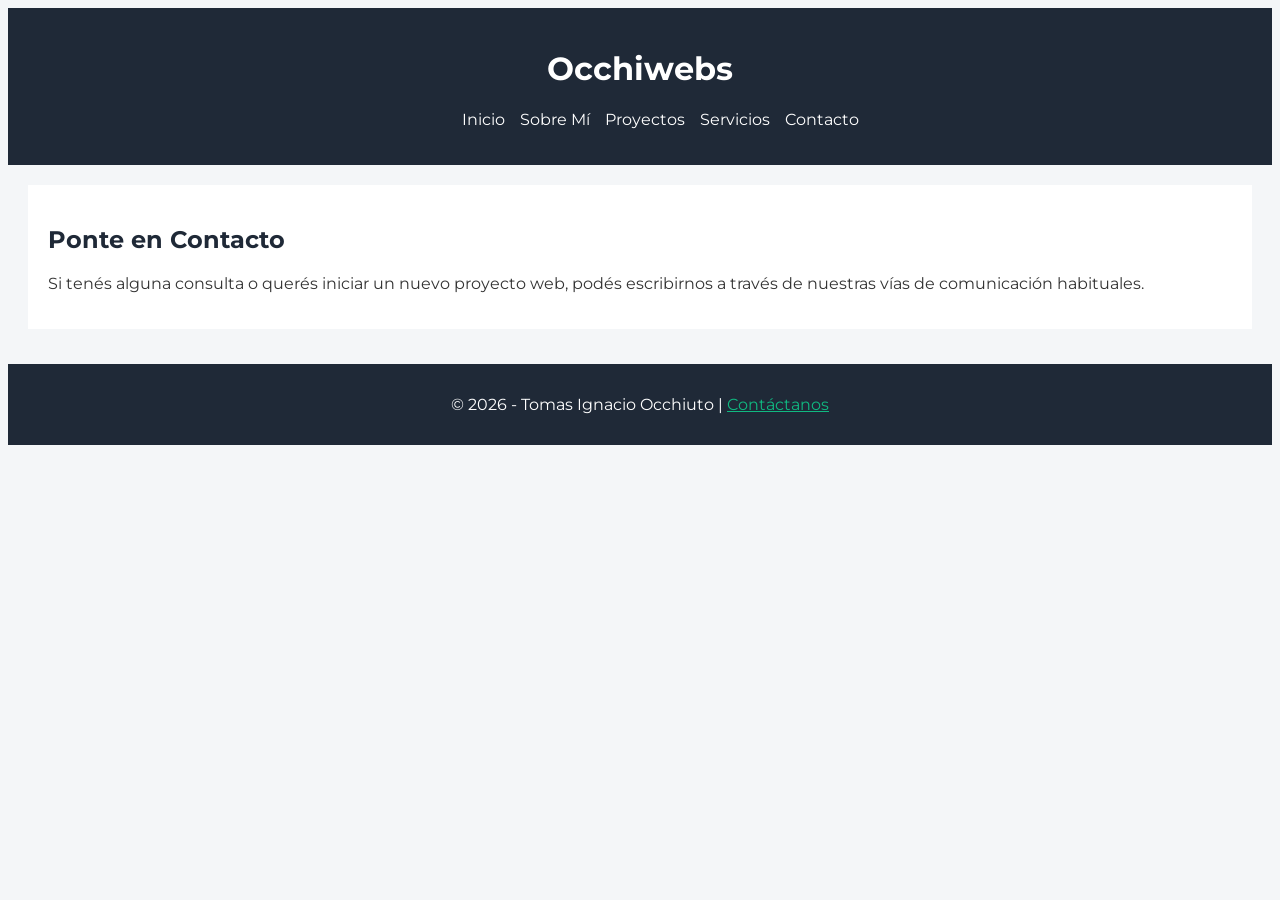
==== pages/contacto.html @ d2f008bd "Add files via upload" ====
<!DOCTYPE html>
<html lang="es">
<head>
    <meta charset="UTF-8">
    <title>Contacto - Occhiwebs</title>
    <link rel="preconnect" href="https://fonts.googleapis.com">
    <link rel="preconnect" href="https://fonts.gstatic.com" crossorigin>
    <link href="https://fonts.googleapis.com/css2?family=Montserrat:wght@400;700&display=swap" rel="stylesheet">
    <link rel="stylesheet" href="../styles/styles.css">
</head>
<body>
    <header class="site-header">
        <h1 class="site-title">Occhiwebs</h1>
        <nav>
            <ul class="nav-list">
                <li><a href="../index.html" class="nav-link">Inicio</a></li>
                <li><a href="sobre-mi.html" class="nav-link">Sobre Mí</a></li>
                <li><a href="proyectos.html" class="nav-link">Proyectos</a></li>
                <li><a href="servicios.html" class="nav-link">Servicios</a></li>
                <li><a href="contacto.html" class="nav-link">Contacto</a></li>
            </ul>
        </nav>
    </header>
    <main class="site-main">
        <section class="content-section">
            <h2 class="section-title">Ponte en Contacto</h2>
            <p class="section-text">Si tenés alguna consulta o querés iniciar un nuevo proyecto web, podés escribirnos a través de nuestras vías de comunicación habituales.</p>
        </section>
    </main>
    <footer class="site-footer">
        <p>© 2026 - Tomas Ignacio Occhiuto | <a href="contacto.html" class="footer-link">Contáctanos</a></p>
    </footer>
</body>
</html>
---- styles/styles.css ----
/* ------ Cuerpo ------ */
body {
    font-family: 'Montserrat', sans-serif;
    background-color: #f4f6f8;
    color: #333333;
}

/* ------ HEADER Y NAV ------ */
.site-header {
    background-color: #1f2937;
    color: #ffffff;
    padding: 20px;
    text-align: center;
}

.site-title {
    font-size: 32px;
    font-weight: 700;
}

.nav-list {
    list-style: none;
    display: flex;
    justify-content: center;
    gap: 15px;
}

.nav-link {
    color: #ffffff;
    text-decoration: none;
}

.nav-link:hover {
    color: #2563eb;
}

/* ------ Sections ------ */
.site-main {
    padding: 20px;
}

.content-section, .content-article {
    background-color: #ffffff;
    padding: 20px;
    margin-bottom: 15px;
}

.section-title {
    color: #1f2937;
    font-weight: 700;
}

.section-text {
    font-weight: 400;
}
.section-image {
    max-width: 100%;
    height: auto;
}
/* ------ FOOTER ------ */
.site-footer {
    background-color: #1f2937;
    color: #ffffff;
    text-align: center;
    padding: 15px;
}

.footer-link {
    color: #10b981;
}
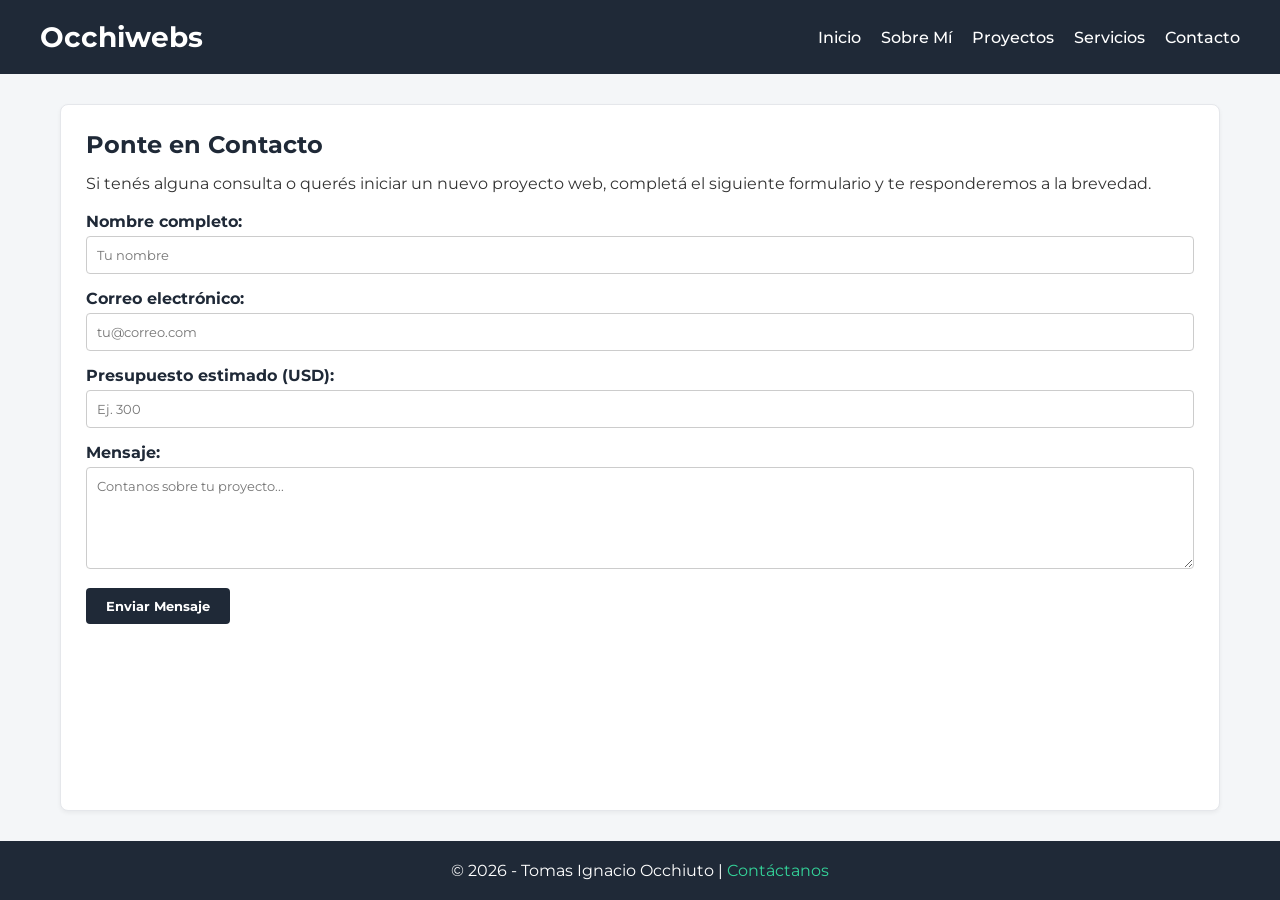
==== commit 4e745685: "Add multimedia and pricing sections Se añadió el uso de tablas y reproductores tanto externos como i" ====
--- a/pages/contacto.html
+++ b/pages/contacto.html
@@ -1,34 +1,58 @@
-<!DOCTYPE html>
-<html lang="es">
-<head>
-    <meta charset="UTF-8">
-    <title>Contacto - Occhiwebs</title>
-    <link rel="preconnect" href="https://fonts.googleapis.com">
-    <link rel="preconnect" href="https://fonts.gstatic.com" crossorigin>
-    <link href="https://fonts.googleapis.com/css2?family=Montserrat:wght@400;700&display=swap" rel="stylesheet">
-    <link rel="stylesheet" href="../styles/styles.css">
-</head>
-<body>
-    <header class="site-header">
-        <h1 class="site-title">Occhiwebs</h1>
-        <nav>
-            <ul class="nav-list">
-                <li><a href="../index.html" class="nav-link">Inicio</a></li>
-                <li><a href="sobre-mi.html" class="nav-link">Sobre Mí</a></li>
-                <li><a href="proyectos.html" class="nav-link">Proyectos</a></li>
-                <li><a href="servicios.html" class="nav-link">Servicios</a></li>
-                <li><a href="contacto.html" class="nav-link">Contacto</a></li>
-            </ul>
-        </nav>
-    </header>
-    <main class="site-main">
-        <section class="content-section">
-            <h2 class="section-title">Ponte en Contacto</h2>
-            <p class="section-text">Si tenés alguna consulta o querés iniciar un nuevo proyecto web, podés escribirnos a través de nuestras vías de comunicación habituales.</p>
-        </section>
-    </main>
-    <footer class="site-footer">
-        <p>© 2026 - Tomas Ignacio Occhiuto | <a href="contacto.html" class="footer-link">Contáctanos</a></p>
-    </footer>
-</body>
-</html> +<!DOCTYPE html>
+<html lang="es">
+<head>
+    <meta charset="UTF-8">
+    <title>Contacto - Occhiwebs</title>
+    <link rel="preconnect" href="https://fonts.googleapis.com">
+    <link rel="preconnect" href="https://fonts.gstatic.com" crossorigin>
+    <link href="https://fonts.googleapis.com/css2?family=Montserrat:wght@400;700&display=swap" rel="stylesheet">
+    <link rel="stylesheet" href="../styles/styles.css">
+</head>
+<body>
+    <header class="site-header">
+        <h1 class="site-title">Occhiwebs</h1>
+        <nav>
+            <ul class="nav-list">
+                <li><a href="../index.html" class="nav-link">Inicio</a></li>
+                <li><a href="sobre-mi.html" class="nav-link">Sobre Mí</a></li>
+                <li><a href="proyectos.html" class="nav-link">Proyectos</a></li>
+                <li><a href="servicios.html" class="nav-link">Servicios</a></li>
+                <li><a href="contacto.html" class="nav-link">Contacto</a></li>
+            </ul>
+        </nav>
+    </header>
+    <main class="site-main">
+        <section class="content-section">
+            <h2 class="section-title">Ponte en Contacto</h2>
+            <p class="section-text">Si tenés alguna consulta o querés iniciar un nuevo proyecto web, completá el siguiente formulario y te responderemos a la brevedad.</p>
+            
+            <form class="contact-form">
+                <div class="form-group">
+                    <label for="nombre" class="form-label">Nombre completo:</label>
+                    <input type="text" id="nombre" name="nombre" required placeholder="Tu nombre" class="form-input">
+                </div>
+
+                <div class="form-group">
+                    <label for="email" class="form-label">Correo electrónico:</label>
+                    <input type="email" id="email" name="email" required placeholder="tu@correo.com" class="form-input">
+                </div>
+
+                <div class="form-group">
+                    <label for="presupuesto" class="form-label">Presupuesto estimado (USD):</label>
+                    <input type="number" id="presupuesto" name="presupuesto" min="50" max="5000" required placeholder="Ej. 300" class="form-input">
+                </div>
+
+                <div class="form-group">
+                    <label for="mensaje" class="form-label">Mensaje:</label>
+                    <textarea id="mensaje" name="mensaje" rows="5" required placeholder="Contanos sobre tu proyecto..." class="form-input"></textarea>
+                </div>
+
+                <button type="submit" class="form-button">Enviar Mensaje</button>
+            </form>
+        </section>
+    </main>
+    <footer class="site-footer">
+        <p>© 2026 - Tomas Ignacio Occhiuto | <a href="contacto.html" class="footer-link">Contáctanos</a></p>
+    </footer>
+</body>
+</html>
--- a/styles/styles.css
+++ b/styles/styles.css
@@ -1,71 +1,222 @@
-
-/* ------ Cuerpo ------ */
-body {
-    font-family: 'Montserrat', sans-serif;
-    background-color: #f4f6f8;
-    color: #333333;
-}
-
-/* ------ HEADER Y NAV ------ */
-.site-header {
-    background-color: #1f2937;
-    color: #ffffff;
-    padding: 20px;
-    text-align: center;
-}
-
-.site-title {
-    font-size: 32px;
-    font-weight: 700;
-}
-
-.nav-list {
-    list-style: none;
-    display: flex;
-    justify-content: center;
-    gap: 15px;
-}
-
-.nav-link {
-    color: #ffffff;
-    text-decoration: none;
-}
-
-.nav-link:hover {
-    color: #2563eb;
-}
-
-/* ------ Sections ------ */
-.site-main {
-    padding: 20px;
-}
-
-.content-section, .content-article {
-    background-color: #ffffff;
-    padding: 20px;
-    margin-bottom: 15px;
-}
-
-.section-title {
-    color: #1f2937;
-    font-weight: 700;
-}
-
-.section-text {
-    font-weight: 400;
-}
-.section-image {
-    max-width: 100%;
-    height: auto;
-}
-/* ------ FOOTER ------ */
-.site-footer {
-    background-color: #1f2937;
-    color: #ffffff;
-    text-align: center;
-    padding: 15px;
-}
-
-.footer-link {
-    color: #10b981;
+/* ------ 1. Configuración global del Box Model ------ */
+* {
+    margin: 0;
+    padding: 0;
+    box-sizing: border-box;
+}
+
+/* ------ Cuerpo y Tipografía ------ */
+body {
+    font-family: 'Montserrat', sans-serif;
+    background-color: #f4f6f8;
+    color: #333333;
+    display: flex;
+    flex-direction: column;
+    min-height: 100vh; 
+}
+
+/* ------ 2. Implementación de Flexbox en Navbar ------ */
+.site-header {
+    background-color: #1f2937;
+    color: #ffffff;
+    padding: 20px 40px;
+    display: flex;
+    justify-content: space-between;
+    align-items: center;
+    flex-wrap: wrap;
+    gap: 15px;
+}
+
+.site-title {
+    font-size: 28px;
+    font-weight: 700;
+}
+
+.nav-list {
+    list-style: none;
+    display: flex;
+    justify-content: center;
+    align-items: center;
+    gap: 20px;
+    flex-wrap: wrap;
+}
+
+.nav-link {
+    color: #ffffff;
+    text-decoration: none;
+    font-weight: 500;
+    transition: color 0.3s ease;
+}
+
+.nav-link:hover {
+    color: #60a5fa;
+}
+
+/* ------ 3. Implementación de Flexbox en el Layout ------ */
+.site-main {
+    padding: 30px 20px;
+    flex: 1; 
+    max-width: 1200px;
+    width: 100%;
+    margin: 0 auto;
+    display: flex;
+    flex-direction: column;
+    gap: 25px;
+}
+
+.flex-container {
+    display: flex;
+    flex-wrap: wrap;
+    gap: 20px;
+}
+
+/* ------ 4. Aplicación del Box Model en Detalles ------ */
+.content-section, .content-article {
+    background-color: #ffffff;
+    padding: 25px;
+    border-radius: 8px;
+    border: 1px solid #e5e7eb;
+    box-shadow: 0 2px 4px rgba(0, 0, 0, 0.05);
+    flex: 1;
+    min-width: 280px; 
+}
+
+.section-title {
+    color: #1f2937;
+    font-weight: 700;
+    margin-bottom: 12px; 
+}
+
+.section-subtitle {
+    color: #1f2937;
+    font-weight: 700;
+    font-size: 18px;
+    margin-top: 15px;
+    margin-bottom: 10px;
+}
+
+.section-text {
+    font-weight: 400;
+    line-height: 1.6;
+    margin-bottom: 15px;
+}
+
+.section-image {
+    max-width: 100%;
+    height: auto;
+    border-radius: 6px;
+    margin-top: 10px;
+}
+
+/* ------ 5. Tablas de Datos (Preentrega 2) ------ */
+.data-table {
+    width: 100%;
+    border-collapse: collapse;
+    margin-top: 20px;
+    text-align: left;
+}
+
+.table-caption {
+    font-weight: 700;
+    margin-bottom: 10px;
+    text-align: left;
+    color: #1f2937;
+}
+
+.data-table th {
+    background-color: #1f2937;
+    color: #ffffff;
+    padding: 12px;
+    border: 1px solid #e5e7eb;
+}
+
+.data-table td {
+    padding: 10px;
+    border: 1px solid #e5e7eb;
+}
+
+.data-table tr:nth-child(even) {
+    background-color: #f9fafb;
+}
+
+/* ------ 6. Formularios (Preentrega 2) ------ */
+.form-group {
+    margin-bottom: 15px;
+}
+
+.form-label {
+    display: block;
+    margin-bottom: 5px;
+    font-weight: 700;
+    color: #1f2937;
+}
+
+.form-input {
+    width: 100%;
+    padding: 10px;
+    border: 1px solid #ccc;
+    border-radius: 4px;
+    font-family: 'Montserrat', sans-serif;
+}
+
+.form-button {
+    background-color: #1f2937;
+    color: #ffffff;
+    padding: 10px 20px;
+    border: none;
+    border-radius: 4px;
+    cursor: pointer;
+    font-weight: 700;
+    font-family: 'Montserrat', sans-serif;
+    transition: background-color 0.3s ease;
+}
+
+.form-button:hover {
+    background-color: #374151;
+}
+
+/* ------ 7. Multimedia e Iframes (Preentrega 2) ------ */
+.media-container-centered {
+    margin-bottom: 25px;
+    text-align: center;
+}
+.external-iframe-centered {
+    width: 100%;
+    max-width: 650px; 
+    height: 365px;    
+    border: none;
+    border-radius: 6px;
+    display: block;
+    margin: 0 auto;  
+}
+
+.local-video {
+    width: 100%;
+    border-radius: 6px;
+    max-height: 400px;
+}
+
+.external-iframe {
+    width: 100%;
+    height: 315px;
+    border: none;
+    border-radius: 6px;
+}
+
+/* ------ 8. FOOTER ------ */
+.site-footer {
+    background-color: #1f2937;
+    color: #ffffff;
+    text-align: center;
+    padding: 20px;
+    margin-top: auto;
+}
+
+.footer-link {
+    color: #34d399;
+    text-decoration: none;
+}
+
+.footer-link:hover {
+    text-decoration: underline;
 }
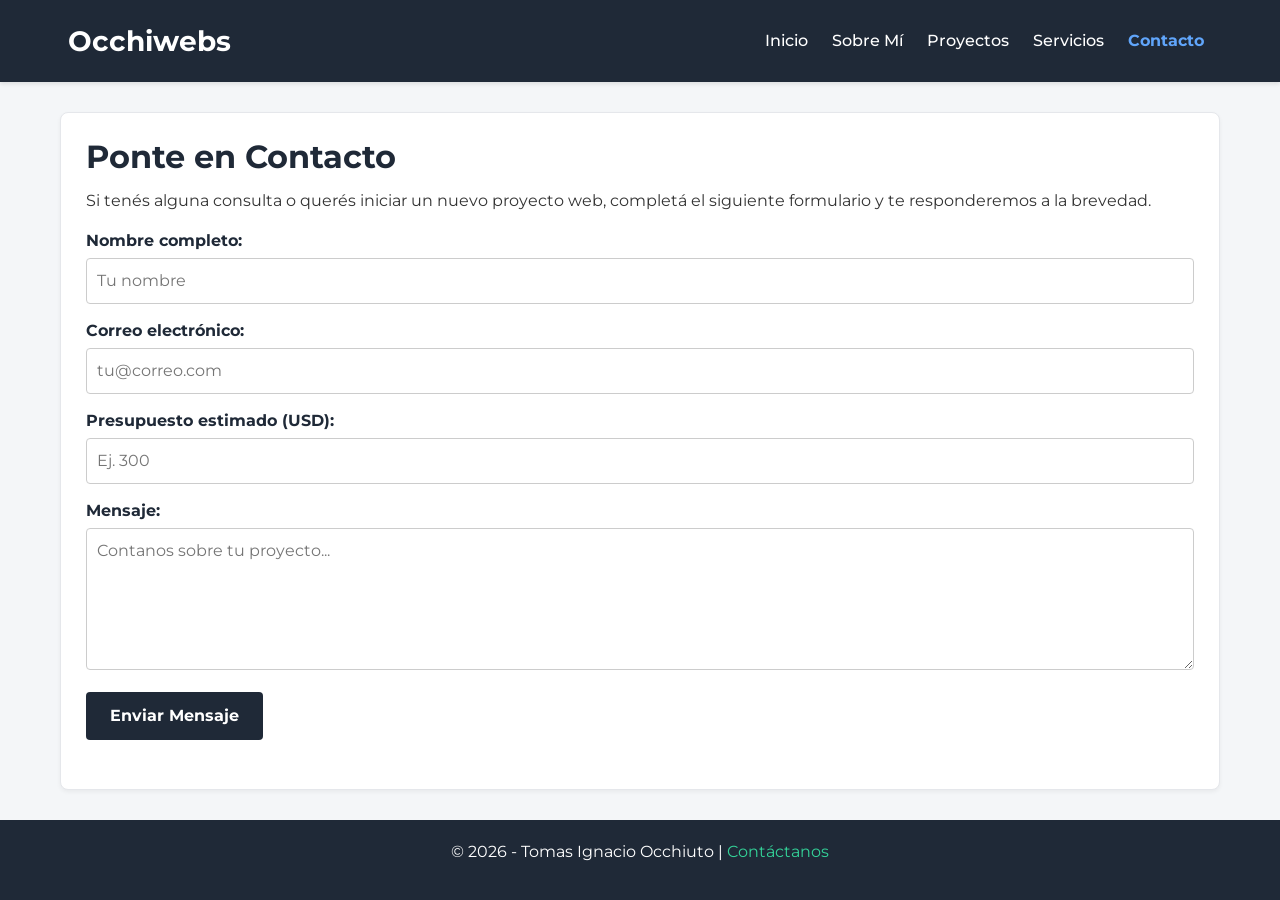
==== commit 6817b614: "Implementacion de Bootstrap Se implementó Bootstrap en el index y en proyectos utilizando cards y ca" ====
--- a/pages/contacto.html
+++ b/pages/contacto.html
@@ -2,25 +2,38 @@
 <html lang="es">
 <head>
     <meta charset="UTF-8">
+    <meta name="viewport" content="width=device-width, initial-scale=1.0">
     <title>Contacto - Occhiwebs</title>
+    <!-- Google Fonts -->
     <link rel="preconnect" href="https://fonts.googleapis.com">
     <link rel="preconnect" href="https://fonts.gstatic.com" crossorigin>
     <link href="https://fonts.googleapis.com/css2?family=Montserrat:wght@400;700&display=swap" rel="stylesheet">
+    <!-- Bootstrap via CDN -->
+    <link href="https://cdn.jsdelivr.net/npm/bootstrap@5.3.3/dist/css/bootstrap.min.css" rel="stylesheet" integrity="sha384-QWTKZyjpPEjISv5WaRU9OFeRpok6YctnYmDr5pNlyT2bRjXh0JMhjY6hW+ALEwIH" crossorigin="anonymous">
+    <!-- Estilos Propios -->
     <link rel="stylesheet" href="../styles/styles.css">
 </head>
 <body>
-    <header class="site-header">
-        <h1 class="site-title">Occhiwebs</h1>
-        <nav>
-            <ul class="nav-list">
-                <li><a href="../index.html" class="nav-link">Inicio</a></li>
-                <li><a href="sobre-mi.html" class="nav-link">Sobre Mí</a></li>
-                <li><a href="proyectos.html" class="nav-link">Proyectos</a></li>
-                <li><a href="servicios.html" class="nav-link">Servicios</a></li>
-                <li><a href="contacto.html" class="nav-link">Contacto</a></li>
-            </ul>
+    <header>
+        <nav class="navbar navbar-expand-lg custom-navbar">
+            <div class="container-fluid px-lg-5">
+                <a class="navbar-brand fw-bold text-white fs-3" href="../index.html">Occhiwebs</a>
+                <button class="navbar-toggler custom-toggler" type="button" data-bs-toggle="collapse" data-bs-target="#mainNavbar" aria-controls="mainNavbar" aria-expanded="false" aria-label="Abrir navegación">
+                    <span class="navbar-toggler-icon"></span>
+                </button>
+                <div class="collapse navbar-collapse justify-content-end" id="mainNavbar">
+                    <ul class="navbar-nav gap-lg-2">
+                        <li class="nav-item"><a class="nav-link" href="../index.html">Inicio</a></li>
+                        <li class="nav-item"><a class="nav-link" href="sobre-mi.html">Sobre Mí</a></li>
+                        <li class="nav-item"><a class="nav-link" href="proyectos.html">Proyectos</a></li>
+                        <li class="nav-item"><a class="nav-link" href="servicios.html">Servicios</a></li>
+                        <li class="nav-item"><a class="nav-link active" aria-current="page" href="contacto.html">Contacto</a></li>
+                    </ul>
+                </div>
+            </div>
         </nav>
     </header>
+
     <main class="site-main">
         <section class="content-section">
             <h2 class="section-title">Ponte en Contacto</h2>
@@ -51,8 +64,12 @@
             </form>
         </section>
     </main>
+
     <footer class="site-footer">
         <p>© 2026 - Tomas Ignacio Occhiuto | <a href="contacto.html" class="footer-link">Contáctanos</a></p>
     </footer>
+
+    <!-- Bootstrap 5 via CDN -->
+    <script src="https://cdn.jsdelivr.net/npm/bootstrap@5.3.3/dist/js/bootstrap.bundle.min.js" integrity="sha384-YvpcrYf0tY3lHB60NNkmXc5s9fDVZLESaAA55NDzOxhy9GkcIdslK1eN7N6jIeHz" crossorigin="anonymous"></script>
 </body>
 </html>
--- a/styles/styles.css
+++ b/styles/styles.css
@@ -1,11 +1,12 @@
-/* ------ 1. Configuración global del Box Model ------ */
+/* ==========================================================
+   1. CONFIGURACIÓN GLOBAL & BOX MODEL
+   ================================================---------- */
 * {
     margin: 0;
     padding: 0;
     box-sizing: border-box;
 }
 
-/* ------ Cuerpo y Tipografía ------ */
 body {
     font-family: 'Montserrat', sans-serif;
     background-color: #f4f6f8;
@@ -15,44 +16,58 @@
     min-height: 100vh; 
 }
 
-/* ------ 2. Implementación de Flexbox en Navbar ------ */
-.site-header {
-    background-color: #1f2937;
-    color: #ffffff;
-    padding: 20px 40px;
-    display: flex;
-    justify-content: space-between;
-    align-items: center;
-    flex-wrap: wrap;
-    gap: 15px;
-}
-
-.site-title {
-    font-size: 28px;
-    font-weight: 700;
-}
-
-.nav-list {
-    list-style: none;
-    display: flex;
-    justify-content: center;
-    align-items: center;
-    gap: 20px;
-    flex-wrap: wrap;
-}
-
-.nav-link {
-    color: #ffffff;
-    text-decoration: none;
+/* ==========================================================
+   2. NAVBAR CUSTOMIZADO DE BOOTSTRAP
+   ================================================---------- */
+.custom-navbar {
+    background-color: #1f2937;
+    padding: 15px 20px;
+    box-shadow: 0 2px 4px rgba(0, 0, 0, 0.1);
+}
+
+.custom-navbar .nav-link {
+    color: #ffffff;
     font-weight: 500;
-    transition: color 0.3s ease;
-}
-
-.nav-link:hover {
+    font-size: 1rem;
+    padding: 8px 14px;
+    border-radius: 4px;
+    transition: color 0.25s ease, background-color 0.25s ease, transform 0.2s ease;
+}
+
+.custom-navbar .nav-link:hover {
     color: #60a5fa;
-}
-
-/* ------ 3. Implementación de Flexbox en el Layout ------ */
+    background-color: rgba(255, 255, 255, 0.05);
+}
+
+.custom-navbar .nav-link:focus {
+    color: #93c5fd;
+    outline: 2px solid #60a5fa;
+    outline-offset: 2px;
+}
+
+.custom-navbar .nav-link:active,
+.custom-navbar .nav-link.active {
+    color: #60a5fa !important;
+    font-weight: 700;
+}
+
+
+.custom-toggler {
+    border: 1px solid rgba(255, 255, 255, 0.3);
+    padding: 6px 10px;
+}
+
+.custom-toggler:focus {
+    box-shadow: 0 0 0 3px rgba(96, 165, 250, 0.5);
+}
+
+.custom-toggler .navbar-toggler-icon {
+    filter: invert(1);
+}
+
+/* ==========================================================
+   3. LAYOUT PRINCIPAL 
+   ================================================---------- */
 .site-main {
     padding: 30px 20px;
     flex: 1; 
@@ -64,13 +79,9 @@
     gap: 25px;
 }
 
-.flex-container {
-    display: flex;
-    flex-wrap: wrap;
-    gap: 20px;
-}
-
-/* ------ 4. Aplicación del Box Model en Detalles ------ */
+/* ==========================================================
+   4. COMPONENTES Y TARJETAS
+   ================================================---------- */
 .content-section, .content-article {
     background-color: #ffffff;
     padding: 25px;
@@ -108,38 +119,72 @@
     margin-top: 10px;
 }
 
-/* ------ 5. Tablas de Datos (Preentrega 2) ------ */
-.data-table {
-    width: 100%;
-    border-collapse: collapse;
-    margin-top: 20px;
-    text-align: left;
-}
-
-.table-caption {
-    font-weight: 700;
-    margin-bottom: 10px;
-    text-align: left;
-    color: #1f2937;
-}
-
-.data-table th {
-    background-color: #1f2937;
-    color: #ffffff;
-    padding: 12px;
+/* ==========================================================
+   5. COMPONENTE: CAROUSEL DE BOOTSTRAP
+   ================================================---------- */
+.custom-carousel {
+    max-width: 900px;
+    width: 100%;
+}
+
+.carousel-img {
+    height: 420px;
+    object-fit: cover;
+}
+
+.carousel-caption {
+    background: rgba(31, 41, 55, 0.75);
+    border-radius: 6px;
+    padding: 12px 20px;
+}
+
+/* ==========================================================
+   6. COMPONENTE: CARDS DE BOOTSTRAP
+   ================================================---------- */
+.custom-card {
     border: 1px solid #e5e7eb;
-}
-
-.data-table td {
-    padding: 10px;
-    border: 1px solid #e5e7eb;
-}
-
-.data-table tr:nth-child(even) {
-    background-color: #f9fafb;
-}
-
-/* ------ 6. Formularios (Preentrega 2) ------ */
+    border-radius: 8px;
+    overflow: hidden;
+    transition: transform 0.3s ease, box-shadow 0.3s ease, border-color 0.3s ease;
+    background-color: #ffffff;
+}
+
+.custom-card-btn {
+    display: inline-block;
+    background-color: #1f2937;
+    color: #ffffff;
+    padding: 10px 18px;
+    border-radius: 4px;
+    text-decoration: none;
+    text-align: center;
+    font-weight: 600;
+    transition: background-color 0.25s ease, transform 0.15s ease, box-shadow 0.25s ease;
+}
+
+.custom-card:hover {
+    transform: translateY(-6px);
+    box-shadow: 0 10px 20px rgba(0, 0, 0, 0.1);
+    border-color: #60a5fa;
+}
+
+.custom-card-btn:hover {
+    background-color: #374151;
+    color: #ffffff;
+}
+
+.custom-card-btn:focus {
+    outline: 2px solid #60a5fa;
+    outline-offset: 2px;
+}
+
+.custom-card-btn:active {
+    transform: scale(0.97);
+    background-color: #111827;
+}
+
+/* ==========================================================
+   7. FORMULARIOS & ESTADOS INTERACTIVOS (Contacto)
+   ================================================---------- */
 .form-group {
     margin-bottom: 15px;
 }
@@ -157,29 +202,83 @@
     border: 1px solid #ccc;
     border-radius: 4px;
     font-family: 'Montserrat', sans-serif;
+    transition: border-color 0.25s ease, box-shadow 0.25s ease;
+}
+
+.form-input:focus {
+    border-color: #60a5fa;
+    box-shadow: 0 0 0 3px rgba(96, 165, 250, 0.3);
+    outline: none;
 }
 
 .form-button {
     background-color: #1f2937;
     color: #ffffff;
-    padding: 10px 20px;
+    padding: 12px 24px;
     border: none;
     border-radius: 4px;
     cursor: pointer;
     font-weight: 700;
     font-family: 'Montserrat', sans-serif;
-    transition: background-color 0.3s ease;
+    transition: background-color 0.25s ease, transform 0.15s ease, box-shadow 0.25s ease;
 }
 
 .form-button:hover {
     background-color: #374151;
 }
 
-/* ------ 7. Multimedia e Iframes (Preentrega 2) ------ */
+.form-button:focus {
+    outline: 2px solid #60a5fa;
+    outline-offset: 2px;
+}
+
+.form-button:active {
+    transform: scale(0.98);
+    background-color: #111827;
+}
+
+/* ==========================================================
+   8. TABLAS DE DATOS
+   ================================================---------- */
+.data-table {
+    width: 100%;
+    border-collapse: collapse;
+    margin-top: 15px;
+    text-align: left;
+}
+
+.table-caption {
+    font-weight: 700;
+    margin-bottom: 10px;
+    text-align: left;
+    color: #1f2937;
+}
+
+.data-table th {
+    background-color: #1f2937;
+    color: #ffffff;
+    padding: 12px;
+    border: 1px solid #e5e7eb;
+}
+
+.data-table td {
+    padding: 10px;
+    border: 1px solid #e5e7eb;
+}
+
+.data-table tr:nth-child(even) {
+    background-color: #f9fafb;
+}
+
+/* ==========================================================
+   9. MULTIMEDIA E IFRAMES
+   ================================================---------- */
 .media-container-centered {
+    margin-top: 15px;
     margin-bottom: 25px;
     text-align: center;
 }
+
 .external-iframe-centered {
     width: 100%;
     max-width: 650px; 
@@ -196,14 +295,9 @@
     max-height: 400px;
 }
 
-.external-iframe {
-    width: 100%;
-    height: 315px;
-    border: none;
-    border-radius: 6px;
-}
-
-/* ------ 8. FOOTER ------ */
+/* ==========================================================
+   10. FOOTER & ENLACES
+   ================================================---------- */
 .site-footer {
     background-color: #1f2937;
     color: #ffffff;
@@ -215,8 +309,56 @@
 .footer-link {
     color: #34d399;
     text-decoration: none;
-}
-
-.footer-link:hover {
+    transition: color 0.2s ease, text-decoration 0.2s ease;
+}
+
+.footer-link:hover,
+.footer-link:focus {
+    color: #6ee7b7;
     text-decoration: underline;
+}
+
+/* ==========================================================
+   11. CSS GRID & MEDIA QUERIES (Mobile First)
+   ================================================---------- */
+.content-grid-hero {
+    display: grid;
+    grid-template-columns: 1fr;
+    grid-template-areas: 
+        "title"
+        "text"
+        "image";
+    gap: 20px;
+    align-items: center;
+}
+
+.content-grid-hero .section-title { grid-area: title; }
+.content-grid-hero .section-text { grid-area: text; }
+.content-grid-hero .section-image { grid-area: image; }
+
+.content-grid-media,
+.content-grid-services {
+    display: grid;
+    grid-template-columns: 1fr;
+    gap: 20px;
+}
+
+@media (min-width: 1024px) {
+    .content-grid-hero {
+        grid-template-columns: 1fr 1fr;
+        grid-template-areas: 
+            "title image"
+            "text image";
+        gap: 40px;
+    }
+    
+    .content-grid-media {
+        grid-template-columns: 1fr 1fr;
+        gap: 30px;
+    }
+
+    .content-grid-services {
+        grid-template-columns: repeat(3, 1fr);
+        gap: 30px;
+    }
 }
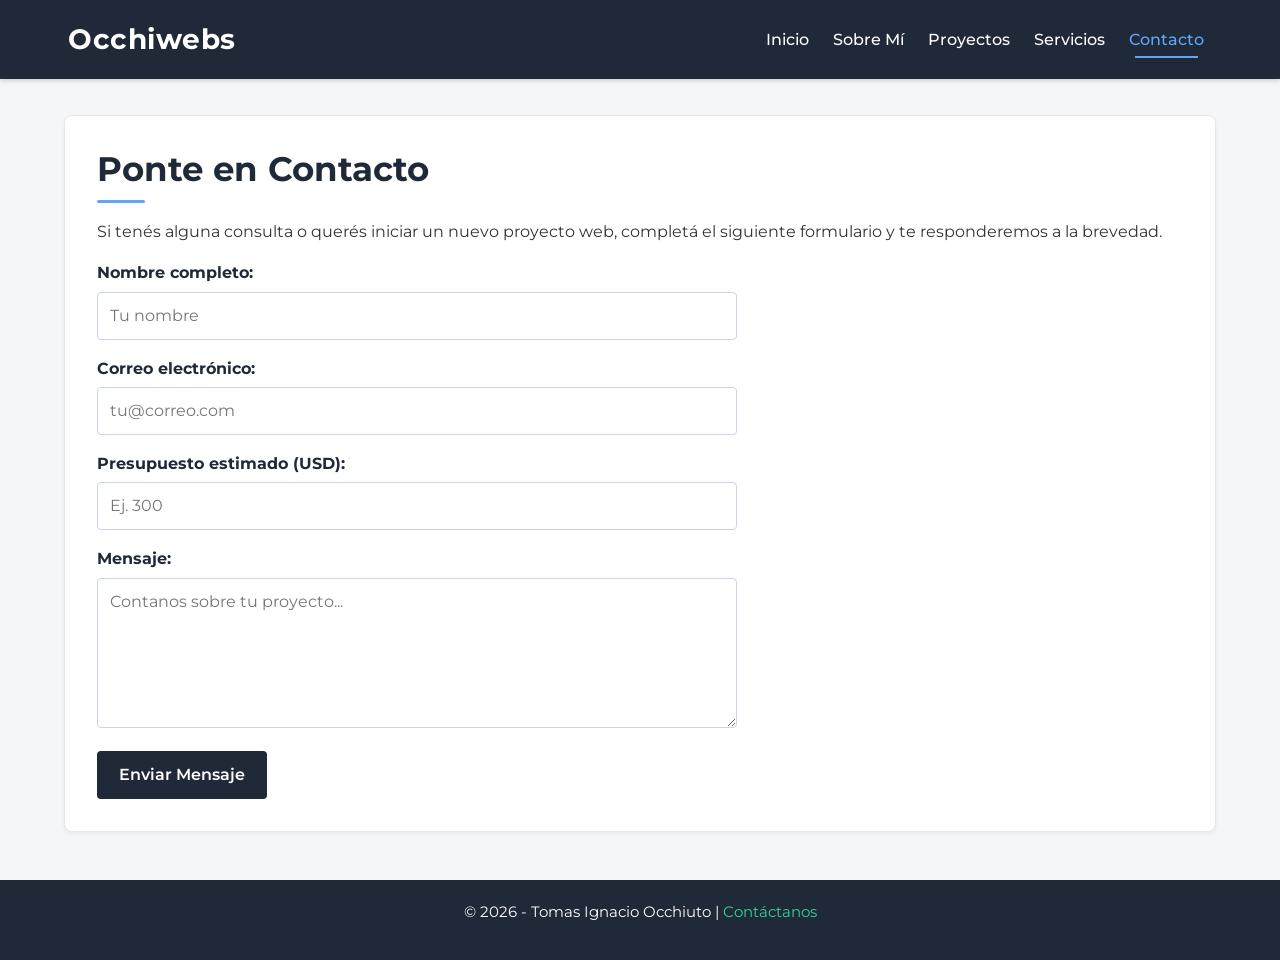
==== commit 0b92fef5: "introduccion de animaciones Se re-estructuró la web, y se implementaron las animaciones  propias con" ====
--- a/pages/contacto.html
+++ b/pages/contacto.html
@@ -3,19 +3,22 @@
 <head>
     <meta charset="UTF-8">
     <meta name="viewport" content="width=device-width, initial-scale=1.0">
+    <meta name="description" content="Contactá a Occhiwebs para iniciar tu próximo proyecto web.">
     <title>Contacto - Occhiwebs</title>
     <!-- Google Fonts -->
     <link rel="preconnect" href="https://fonts.googleapis.com">
     <link rel="preconnect" href="https://fonts.gstatic.com" crossorigin>
-    <link href="https://fonts.googleapis.com/css2?family=Montserrat:wght@400;700&display=swap" rel="stylesheet">
+    <link href="https://fonts.googleapis.com/css2?family=Montserrat:wght@400;500;600;700&display=swap" rel="stylesheet">
     <!-- Bootstrap via CDN -->
     <link href="https://cdn.jsdelivr.net/npm/bootstrap@5.3.3/dist/css/bootstrap.min.css" rel="stylesheet" integrity="sha384-QWTKZyjpPEjISv5WaRU9OFeRpok6YctnYmDr5pNlyT2bRjXh0JMhjY6hW+ALEwIH" crossorigin="anonymous">
-    <!-- Estilos Propios -->
+    <!-- Estilos propios -->
     <link rel="stylesheet" href="../styles/styles.css">
 </head>
 <body>
-    <header>
-        <nav class="navbar navbar-expand-lg custom-navbar">
+    <a class="skip-link visually-hidden-focusable" href="#contenido">Saltar al contenido</a>
+
+    <header class="sticky-top">
+        <nav class="navbar navbar-expand-lg custom-navbar" aria-label="Navegación principal">
             <div class="container-fluid px-lg-5">
                 <a class="navbar-brand fw-bold text-white fs-3" href="../index.html">Occhiwebs</a>
                 <button class="navbar-toggler custom-toggler" type="button" data-bs-toggle="collapse" data-bs-target="#mainNavbar" aria-controls="mainNavbar" aria-expanded="false" aria-label="Abrir navegación">
@@ -34,25 +37,25 @@
         </nav>
     </header>
 
-    <main class="site-main">
+    <main class="site-main" id="contenido">
         <section class="content-section">
-            <h2 class="section-title">Ponte en Contacto</h2>
+            <h1 class="section-title">Ponte en Contacto</h1>
             <p class="section-text">Si tenés alguna consulta o querés iniciar un nuevo proyecto web, completá el siguiente formulario y te responderemos a la brevedad.</p>
-            
+
             <form class="contact-form">
                 <div class="form-group">
                     <label for="nombre" class="form-label">Nombre completo:</label>
-                    <input type="text" id="nombre" name="nombre" required placeholder="Tu nombre" class="form-input">
+                    <input type="text" id="nombre" name="nombre" autocomplete="name" required placeholder="Tu nombre" class="form-input">
                 </div>
 
                 <div class="form-group">
                     <label for="email" class="form-label">Correo electrónico:</label>
-                    <input type="email" id="email" name="email" required placeholder="tu@correo.com" class="form-input">
+                    <input type="email" id="email" name="email" autocomplete="email" required placeholder="tu@correo.com" class="form-input">
                 </div>
 
                 <div class="form-group">
                     <label for="presupuesto" class="form-label">Presupuesto estimado (USD):</label>
-                    <input type="number" id="presupuesto" name="presupuesto" min="50" max="5000" required placeholder="Ej. 300" class="form-input">
+                    <input type="number" id="presupuesto" name="presupuesto" min="50" max="5000" inputmode="numeric" required placeholder="Ej. 300" class="form-input">
                 </div>
 
                 <div class="form-group">
@@ -72,4 +75,4 @@
     <!-- Bootstrap 5 via CDN -->
     <script src="https://cdn.jsdelivr.net/npm/bootstrap@5.3.3/dist/js/bootstrap.bundle.min.js" integrity="sha384-YvpcrYf0tY3lHB60NNkmXc5s9fDVZLESaAA55NDzOxhy9GkcIdslK1eN7N6jIeHz" crossorigin="anonymous"></script>
 </body>
-</html>+</html>
--- a/styles/styles.css
+++ b/styles/styles.css
@@ -1,56 +1,128 @@
 /* ==========================================================
-   1. CONFIGURACIÓN GLOBAL & BOX MODEL
-   ================================================---------- */
+   ÍNDICE
+   1. Variables y configuración global
+   2. Navbar
+   3. Layout principal
+   4. Componentes y tarjetas
+   5. Carousel
+   6. Cards de proyectos
+   7. Botones
+   8. Formulario
+   9. Tabla
+   10. Multimedia
+   11. Footer
+   12. Grillas y media queries
+   13. Animaciones propias
+   14. Accesibilidad: prefers-reduced-motion
+   ========================================================== */
+
+/* ==========================================================
+   1. VARIABLES Y CONFIGURACIÓN GLOBAL
+   ========================================================== */
+:root {
+    --color-primary: #1f2937;
+    --color-primary-hover: #374151;
+    --color-primary-dark: #111827;
+    --color-accent: #60a5fa;
+    --color-bg: #f4f6f8;
+    --color-surface: #ffffff;
+    --color-border: #e5e7eb;
+    --color-text: #333333;
+    --color-danger: #dc2626;
+    --ease-smooth: cubic-bezier(0.22, 0.61, 0.36, 1);
+    --radius: 8px;
+    --shadow-sm: 0 2px 4px rgba(0, 0, 0, 0.05);
+    --shadow-md: 0 10px 20px rgba(0, 0, 0, 0.1);
+    --animate-duration: 500ms;
+}
+
 * {
     margin: 0;
     padding: 0;
     box-sizing: border-box;
 }
 
+html {
+    scroll-behavior: smooth;
+}
+
 body {
     font-family: 'Montserrat', sans-serif;
-    background-color: #f4f6f8;
-    color: #333333;
+    background-color: var(--color-bg);
+    color: var(--color-text);
+    line-height: 1.6;
     display: flex;
     flex-direction: column;
-    min-height: 100vh; 
-}
-
-/* ==========================================================
-   2. NAVBAR CUSTOMIZADO DE BOOTSTRAP
-   ================================================---------- */
+    min-height: 100vh;
+}
+
+.skip-link:focus {
+    position: fixed;
+    top: 8px;
+    left: 8px;
+    z-index: 2000;
+    background-color: var(--color-surface);
+    color: var(--color-primary);
+    padding: 8px 14px;
+    border-radius: 4px;
+    font-weight: 600;
+}
+
+/* ==========================================================
+   2. NAVBAR
+   ========================================================== */
 .custom-navbar {
-    background-color: #1f2937;
-    padding: 15px 20px;
-    box-shadow: 0 2px 4px rgba(0, 0, 0, 0.1);
+    background-color: var(--color-primary);
+    padding: 12px 20px;
+    box-shadow: 0 2px 4px rgba(0, 0, 0, 0.15);
+}
+
+.custom-navbar .navbar-brand {
+    letter-spacing: 0.02em;
 }
 
 .custom-navbar .nav-link {
+    position: relative;
     color: #ffffff;
     font-weight: 500;
     font-size: 1rem;
     padding: 8px 14px;
     border-radius: 4px;
-    transition: color 0.25s ease, background-color 0.25s ease, transform 0.2s ease;
-}
-
-.custom-navbar .nav-link:hover {
-    color: #60a5fa;
-    background-color: rgba(255, 255, 255, 0.05);
-}
-
-.custom-navbar .nav-link:focus {
-    color: #93c5fd;
-    outline: 2px solid #60a5fa;
+    transition: color 250ms ease-out;
+}
+
+.custom-navbar .nav-link::after {
+    content: "";
+    position: absolute;
+    left: 14px;
+    right: 14px;
+    bottom: 2px;
+    height: 2px;
+    background-color: var(--color-accent);
+    transform: scaleX(0);
+    transform-origin: left center;
+    transition: transform 250ms ease-out;
+}
+
+.custom-navbar .nav-link:hover,
+.custom-navbar .nav-link:focus-visible {
+    color: var(--color-accent);
+}
+
+.custom-navbar .nav-link:hover::after,
+.custom-navbar .nav-link:focus-visible::after,
+.custom-navbar .nav-link.active::after {
+    transform: scaleX(1);
+}
+
+.custom-navbar .nav-link:focus-visible {
+    outline: 2px solid var(--color-accent);
     outline-offset: 2px;
 }
 
-.custom-navbar .nav-link:active,
 .custom-navbar .nav-link.active {
-    color: #60a5fa !important;
-    font-weight: 700;
-}
-
+    color: var(--color-accent) !important;
+}
 
 .custom-toggler {
     border: 1px solid rgba(255, 255, 255, 0.3);
@@ -66,69 +138,93 @@
 }
 
 /* ==========================================================
-   3. LAYOUT PRINCIPAL 
-   ================================================---------- */
+   3. LAYOUT PRINCIPAL
+   ========================================================== */
 .site-main {
-    padding: 30px 20px;
-    flex: 1; 
+    padding: 28px 16px 40px;
+    flex: 1;
     max-width: 1200px;
     width: 100%;
     margin: 0 auto;
     display: flex;
     flex-direction: column;
-    gap: 25px;
+    gap: 28px;
 }
 
 /* ==========================================================
    4. COMPONENTES Y TARJETAS
-   ================================================---------- */
-.content-section, .content-article {
-    background-color: #ffffff;
-    padding: 25px;
-    border-radius: 8px;
-    border: 1px solid #e5e7eb;
-    box-shadow: 0 2px 4px rgba(0, 0, 0, 0.05);
-    flex: 1;
-    min-width: 280px; 
+   ========================================================== */
+.content-section,
+.content-article {
+    background-color: var(--color-surface);
+    padding: 24px;
+    border-radius: var(--radius);
+    border: 1px solid var(--color-border);
+    box-shadow: var(--shadow-sm);
 }
 
 .section-title {
-    color: #1f2937;
+    color: var(--color-primary);
     font-weight: 700;
-    margin-bottom: 12px; 
+    font-size: clamp(1.5rem, 1.1rem + 1.5vw, 2.1rem);
+    line-height: 1.25;
+    margin-bottom: 16px;
+}
+
+.section-title::after {
+    content: "";
+    display: block;
+    width: 48px;
+    height: 3px;
+    margin-top: 10px;
+    background-color: var(--color-accent);
+    border-radius: 2px;
+}
+
+.section-title.text-center::after {
+    margin-left: auto;
+    margin-right: auto;
+}
+
+.content-article .section-title {
+    font-size: 1.2rem;
+    margin-bottom: 12px;
 }
 
 .section-subtitle {
-    color: #1f2937;
+    color: var(--color-primary);
     font-weight: 700;
-    font-size: 18px;
-    margin-top: 15px;
-    margin-bottom: 10px;
+    font-size: 1.1rem;
+    margin-bottom: 12px;
 }
 
 .section-text {
     font-weight: 400;
-    line-height: 1.6;
-    margin-bottom: 15px;
+    margin-bottom: 16px;
 }
 
 .section-image {
     max-width: 100%;
     height: auto;
-    border-radius: 6px;
+    border-radius: var(--radius);
+    box-shadow: var(--shadow-sm);
     margin-top: 10px;
 }
 
-/* ==========================================================
-   5. COMPONENTE: CAROUSEL DE BOOTSTRAP
-   ================================================---------- */
+.hero-copy .section-text {
+    font-size: 1.05rem;
+}
+
+/* ==========================================================
+   5. CAROUSEL
+   ========================================================== */
 .custom-carousel {
     max-width: 900px;
     width: 100%;
 }
 
 .carousel-img {
-    height: 420px;
+    height: 220px;
     object-fit: cover;
 }
 
@@ -139,111 +235,129 @@
 }
 
 /* ==========================================================
-   6. COMPONENTE: CARDS DE BOOTSTRAP
-   ================================================---------- */
+   6. CARDS DE PROYECTOS
+   ========================================================== */
 .custom-card {
-    border: 1px solid #e5e7eb;
-    border-radius: 8px;
+    border: 1px solid var(--color-border);
+    border-radius: var(--radius);
     overflow: hidden;
-    transition: transform 0.3s ease, box-shadow 0.3s ease, border-color 0.3s ease;
-    background-color: #ffffff;
-}
-
-.custom-card-btn {
+    background-color: var(--color-surface);
+    box-shadow: var(--shadow-sm);
+    transition: transform 400ms var(--ease-smooth), box-shadow 400ms var(--ease-smooth), border-color 400ms var(--ease-smooth);
+}
+
+.custom-card .card-img-top {
+    aspect-ratio: 16 / 9;
+    object-fit: cover;
+    transition: transform 600ms var(--ease-smooth);
+}
+
+.custom-card .card-title {
+    color: var(--color-primary);
+}
+
+/* ==========================================================
+   7. BOTONES
+   ========================================================== */
+.custom-btn,
+.form-button {
     display: inline-block;
-    background-color: #1f2937;
+    background-color: var(--color-primary);
     color: #ffffff;
-    padding: 10px 18px;
+    padding: 11px 22px;
+    border: none;
     border-radius: 4px;
     text-decoration: none;
     text-align: center;
+    font-family: 'Montserrat', sans-serif;
     font-weight: 600;
-    transition: background-color 0.25s ease, transform 0.15s ease, box-shadow 0.25s ease;
-}
-
-.custom-card:hover {
-    transform: translateY(-6px);
-    box-shadow: 0 10px 20px rgba(0, 0, 0, 0.1);
-    border-color: #60a5fa;
-}
-
-.custom-card-btn:hover {
-    background-color: #374151;
-    color: #ffffff;
-}
-
-.custom-card-btn:focus {
-    outline: 2px solid #60a5fa;
+    cursor: pointer;
+    transition: background-color 300ms var(--ease-smooth), transform 300ms var(--ease-smooth), box-shadow 300ms var(--ease-smooth);
+}
+
+.custom-btn:focus-visible,
+.form-button:focus-visible {
+    outline: 2px solid var(--color-accent);
     outline-offset: 2px;
 }
 
-.custom-card-btn:active {
-    transform: scale(0.97);
-    background-color: #111827;
-}
-
-/* ==========================================================
-   7. FORMULARIOS & ESTADOS INTERACTIVOS (Contacto)
-   ================================================---------- */
+@media (hover: hover) {
+    .project-item:hover .custom-card {
+        transform: translateY(-4px);
+        box-shadow: var(--shadow-md);
+        border-color: var(--color-accent);
+    }
+
+    .project-item:hover .custom-card .card-img-top {
+        transform: scale(1.04);
+    }
+
+    .custom-btn:hover,
+    .form-button:hover {
+        background-color: var(--color-primary-hover);
+        color: #ffffff;
+        transform: translateY(-1px);
+        box-shadow: 0 6px 12px rgba(0, 0, 0, 0.15);
+    }
+}
+
+.custom-btn:active,
+.form-button:active {
+    background-color: var(--color-primary-dark);
+    transform: translateY(0) scale(0.97);
+    box-shadow: none;
+}
+
+/* ==========================================================
+   8. FORMULARIO
+   ========================================================== */
+.contact-form {
+    max-width: 640px;
+}
+
 .form-group {
-    margin-bottom: 15px;
+    margin-bottom: 16px;
 }
 
 .form-label {
     display: block;
-    margin-bottom: 5px;
+    margin-bottom: 6px;
     font-weight: 700;
-    color: #1f2937;
+    color: var(--color-primary);
 }
 
 .form-input {
     width: 100%;
-    padding: 10px;
-    border: 1px solid #ccc;
+    padding: 10px 12px;
+    border: 1px solid #cbd5e1;
     border-radius: 4px;
     font-family: 'Montserrat', sans-serif;
-    transition: border-color 0.25s ease, box-shadow 0.25s ease;
+    font-size: 1rem;
+    transition: border-color 250ms ease-out, box-shadow 250ms ease-out;
 }
 
 .form-input:focus {
-    border-color: #60a5fa;
+    border-color: var(--color-accent);
     box-shadow: 0 0 0 3px rgba(96, 165, 250, 0.3);
     outline: none;
 }
 
-.form-button {
-    background-color: #1f2937;
-    color: #ffffff;
-    padding: 12px 24px;
-    border: none;
-    border-radius: 4px;
-    cursor: pointer;
-    font-weight: 700;
-    font-family: 'Montserrat', sans-serif;
-    transition: background-color 0.25s ease, transform 0.15s ease, box-shadow 0.25s ease;
-}
-
-.form-button:hover {
-    background-color: #374151;
-}
-
-.form-button:focus {
-    outline: 2px solid #60a5fa;
-    outline-offset: 2px;
-}
-
-.form-button:active {
-    transform: scale(0.98);
-    background-color: #111827;
-}
-
-/* ==========================================================
-   8. TABLAS DE DATOS
-   ================================================---------- */
+.form-input:user-invalid {
+    border-color: var(--color-danger);
+}
+
+textarea.form-input {
+    resize: vertical;
+}
+
+/* ==========================================================
+   9. TABLA
+   ========================================================== */
 .data-table {
     width: 100%;
+    min-width: 520px;
     border-collapse: collapse;
-    margin-top: 15px;
+    margin-top: 8px;
     text-align: left;
 }
 
@@ -251,91 +365,87 @@
     font-weight: 700;
     margin-bottom: 10px;
     text-align: left;
-    color: #1f2937;
+    color: var(--color-primary);
 }
 
 .data-table th {
-    background-color: #1f2937;
+    background-color: var(--color-primary);
     color: #ffffff;
     padding: 12px;
-    border: 1px solid #e5e7eb;
+    border: 1px solid var(--color-border);
 }
 
 .data-table td {
-    padding: 10px;
-    border: 1px solid #e5e7eb;
-}
-
-.data-table tr:nth-child(even) {
+    padding: 10px 12px;
+    border: 1px solid var(--color-border);
+}
+
+.data-table tbody tr {
+    transition: background-color 250ms ease-out;
+}
+
+.data-table tbody tr:nth-child(even) {
     background-color: #f9fafb;
 }
 
-/* ==========================================================
-   9. MULTIMEDIA E IFRAMES
-   ================================================---------- */
+.data-table tbody tr:hover {
+    background-color: #eff6ff;
+}
+
+/* ==========================================================
+   10. MULTIMEDIA
+   ========================================================== */
 .media-container-centered {
-    margin-top: 15px;
-    margin-bottom: 25px;
-    text-align: center;
+    margin-top: 8px;
+    margin-bottom: 8px;
 }
 
 .external-iframe-centered {
+    display: block;
     width: 100%;
-    max-width: 650px; 
-    height: 365px;    
+    max-width: 100%;
+    aspect-ratio: 16 / 9;
+    height: auto;
     border: none;
     border-radius: 6px;
+}
+
+.local-video {
     display: block;
-    margin: 0 auto;  
-}
-
-.local-video {
     width: 100%;
+    aspect-ratio: 16 / 9;
+    background-color: #000000;
     border-radius: 6px;
-    max-height: 400px;
-}
-
-/* ==========================================================
-   10. FOOTER & ENLACES
-   ================================================---------- */
+}
+
+/* ==========================================================
+   11. FOOTER
+   ========================================================== */
 .site-footer {
-    background-color: #1f2937;
+    background-color: var(--color-primary);
     color: #ffffff;
     text-align: center;
-    padding: 20px;
+    padding: 20px 16px;
     margin-top: auto;
+    font-size: 0.95rem;
 }
 
 .footer-link {
     color: #34d399;
     text-decoration: none;
-    transition: color 0.2s ease, text-decoration 0.2s ease;
+    transition: color 200ms ease-out;
 }
 
 .footer-link:hover,
-.footer-link:focus {
+.footer-link:focus-visible {
     color: #6ee7b7;
     text-decoration: underline;
 }
 
 /* ==========================================================
-   11. CSS GRID & MEDIA QUERIES (Mobile First)
-   ================================================---------- */
-.content-grid-hero {
-    display: grid;
-    grid-template-columns: 1fr;
-    grid-template-areas: 
-        "title"
-        "text"
-        "image";
-    gap: 20px;
-    align-items: center;
-}
-
-.content-grid-hero .section-title { grid-area: title; }
-.content-grid-hero .section-text { grid-area: text; }
-.content-grid-hero .section-image { grid-area: image; }
-
+   12. GRILLAS Y MEDIA QUERIES
+   ========================================================== */
+.content-grid-hero,
 .content-grid-media,
 .content-grid-services {
     display: grid;
@@ -343,22 +453,107 @@
     gap: 20px;
 }
 
+.content-grid-hero {
+    align-items: center;
+}
+
+@media (min-width: 768px) {
+    .site-main {
+        padding: 36px 24px 48px;
+    }
+
+    .content-section,
+    .content-article {
+        padding: 32px;
+    }
+
+    .content-grid-hero {
+        grid-template-columns: 1fr 1fr;
+        gap: 32px;
+    }
+
+    .content-grid-services {
+        grid-template-columns: repeat(2, 1fr);
+        gap: 24px;
+    }
+
+    .content-grid-services .content-article:last-child {
+        grid-column: 1 / -1;
+    }
+
+    .carousel-img {
+        height: 320px;
+    }
+}
+
 @media (min-width: 1024px) {
     .content-grid-hero {
-        grid-template-columns: 1fr 1fr;
-        grid-template-areas: 
-            "title image"
-            "text image";
-        gap: 40px;
-    }
-    
+        gap: 48px;
+    }
+
     .content-grid-media {
         grid-template-columns: 1fr 1fr;
         gap: 30px;
     }
 
+    .content-grid-media > .section-title,
+    .content-grid-media > .section-text {
+        grid-column: 1 / -1;
+        margin-bottom: 0;
+    }
+
     .content-grid-services {
         grid-template-columns: repeat(3, 1fr);
         gap: 30px;
     }
+
+    .content-grid-services .content-article:last-child {
+        grid-column: auto;
+    }
+
+    .carousel-img {
+        height: 420px;
+    }
+}
+
+/* ==========================================================
+   13. ANIMACIONES PROPIAS
+   ========================================================== */
+@keyframes entradaSuave {
+    0% {
+        opacity: 0;
+        transform: translateY(20px);
+    }
+    60% {
+        opacity: 0.9;
+        transform: translateY(-4px);
+    }
+    100% {
+        opacity: 1;
+        transform: translateY(0);
+    }
+}
+
+.content-section {
+    animation: entradaSuave 500ms ease-out;
+}
+
+.content-section.hero {
+    animation: none;
+}
+
+/* ==========================================================
+   14. ACCESIBILIDAD: prefers-reduced-motion
+   ========================================================== */
+@media (prefers-reduced-motion: reduce) {
+    *,
+    *::before,
+    *::after {
+        animation-duration: 0.01ms !important;
+        animation-delay: 0ms !important;
+        animation-iteration-count: 1 !important;
+        transition-duration: 0.01ms !important;
+        transition-delay: 0ms !important;
+        scroll-behavior: auto !important;
+    }
 }
